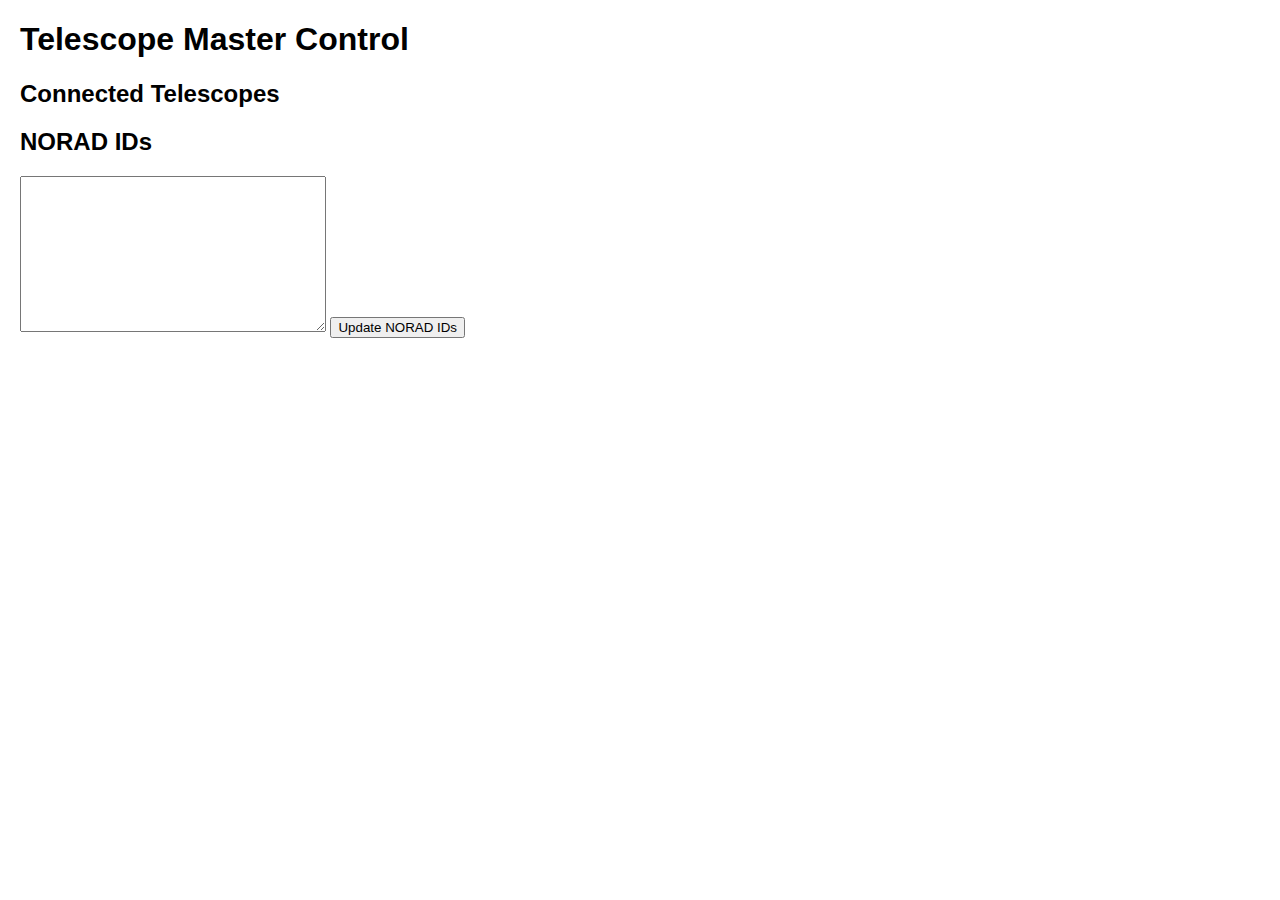
==== frontend/static/index.html @ 101906e3 "changes" ====
<!DOCTYPE html>
<html>
<head>
    <title>Telescope Control</title>
    <link rel="stylesheet" href="styles.css">
</head>
<body>
    <h1>Telescope Master Control</h1>

    <section id="connected-telescopes">
        <h2>Connected Telescopes</h2>
        <ul id="telescope-list">
            </ul>
    </section>

    <section id="norad-ids">
        <h2>NORAD IDs</h2>
        <textarea id="norad-list"></textarea>
        <button id="update-norad">Update NORAD IDs</button>
    </section>

    <script src="script.js"></script>
</body>
</html>
---- frontend/static/styles.css ----
body {
    font-family: sans-serif;
    margin: 20px;
}

section {
    margin-bottom: 20px;
}

ul {
    list-style: none;
    padding: 0;
}

li {
    margin-bottom: 5px;
}

textarea {
    width: 300px;
    height: 150px;
}
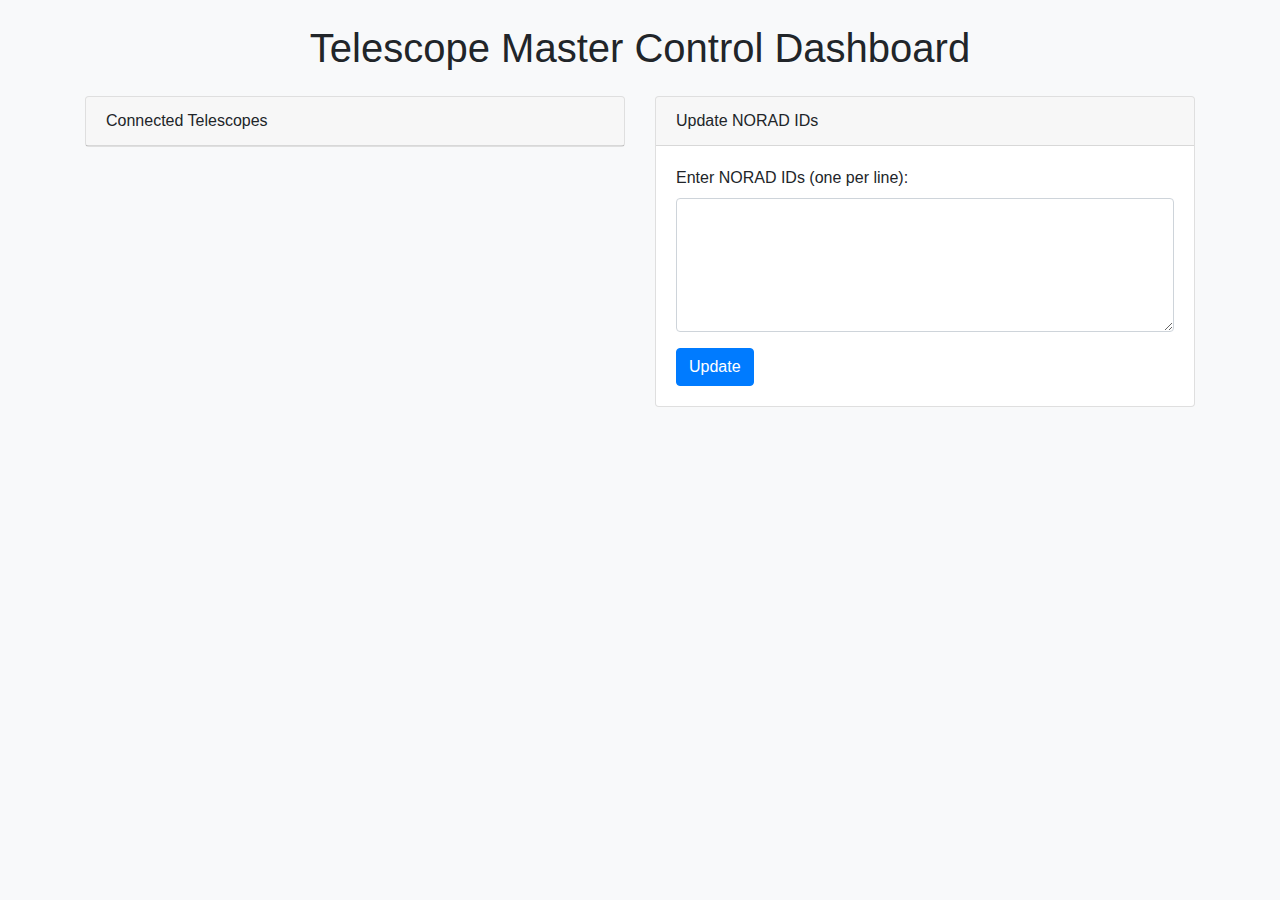
==== commit c889bd8e: "change" ====
--- a/frontend/static/index.html
+++ b/frontend/static/index.html
@@ -1,24 +1,49 @@
 <!DOCTYPE html>
-<html>
+<html lang="en">
 <head>
-    <title>Telescope Control</title>
+    <meta charset="UTF-8">
+    <title>Telescope Master Control Dashboard</title>
+    <!-- Bootstrap CSS CDN -->
+    <link rel="stylesheet" href="https://stackpath.bootstrapcdn.com/bootstrap/4.5.2/css/bootstrap.min.css">
     <link rel="stylesheet" href="styles.css">
 </head>
 <body>
-    <h1>Telescope Master Control</h1>
-
-    <section id="connected-telescopes">
-        <h2>Connected Telescopes</h2>
-        <ul id="telescope-list">
-            </ul>
-    </section>
-
-    <section id="norad-ids">
-        <h2>NORAD IDs</h2>
-        <textarea id="norad-list"></textarea>
-        <button id="update-norad">Update NORAD IDs</button>
-    </section>
-
+    <div class="container my-4">
+        <h1 class="text-center mb-4">Telescope Master Control Dashboard</h1>
+        <!-- Message display area -->
+        <div id="message"></div>
+        <div class="row">
+            <!-- Connected Telescopes Card -->
+            <div class="col-md-6 mb-4">
+                <div class="card">
+                    <div class="card-header">
+                        Connected Telescopes
+                    </div>
+                    <ul class="list-group list-group-flush" id="telescope-list">
+                        <!-- Telescopes will be dynamically inserted here -->
+                    </ul>
+                </div>
+            </div>
+            <!-- Update NORAD IDs Card -->
+            <div class="col-md-6 mb-4">
+                <div class="card">
+                    <div class="card-header">
+                        Update NORAD IDs
+                    </div>
+                    <div class="card-body">
+                        <div class="form-group">
+                            <label for="norad-list">Enter NORAD IDs (one per line):</label>
+                            <textarea id="norad-list" class="form-control" rows="5"></textarea>
+                        </div>
+                        <button id="update-norad" class="btn btn-primary">Update</button>
+                    </div>
+                </div>
+            </div>
+        </div>
+    </div>
+    <!-- Bootstrap JS dependencies -->
+    <script src="https://code.jquery.com/jquery-3.5.1.slim.min.js"></script>
+    <script src="https://cdn.jsdelivr.net/npm/bootstrap@4.5.2/dist/js/bootstrap.bundle.min.js"></script>
     <script src="script.js"></script>
 </body>
 </html>--- a/frontend/static/styles.css
+++ b/frontend/static/styles.css
@@ -1,6 +1,7 @@
 body {
-    font-family: sans-serif;
-    margin: 20px;
+    font-family: "Helvetica Neue", Helvetica, Arial, sans-serif;
+    background-color: #f8f9fa; /* Light gray background similar to Bootstrap */
+    margin: 0;
 }
 
 section {
@@ -19,4 +20,9 @@
 textarea {
     width: 300px;
     height: 150px;
+}
+
+/* Additional spacing for the message alert at the top */
+#message {
+    margin-bottom: 20px;
 }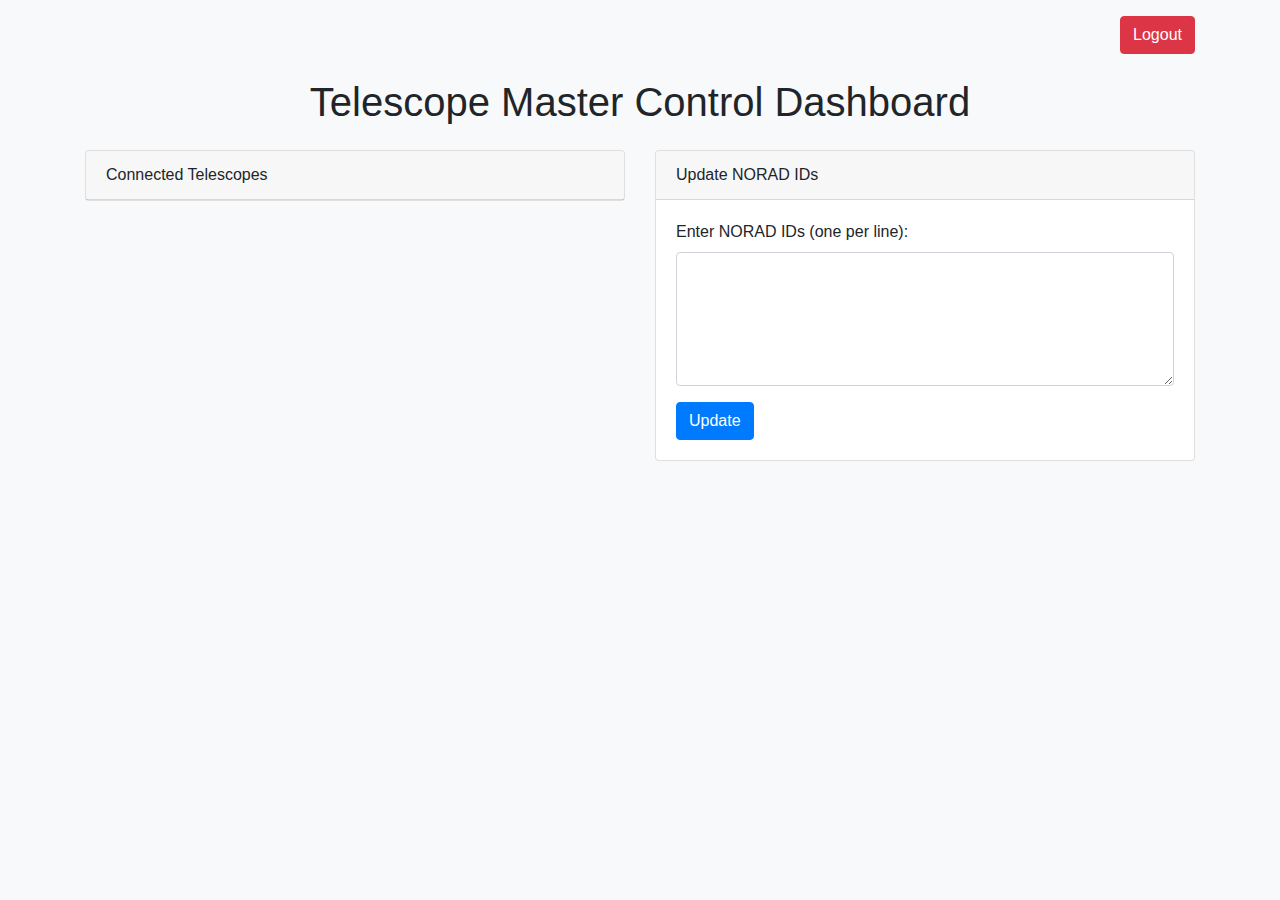
==== commit 6fd01013: "change" ====
--- a/frontend/static/index.html
+++ b/frontend/static/index.html
@@ -8,6 +8,12 @@
     <link rel="stylesheet" href="styles.css">
 </head>
 <body>
+    <!-- Logout button -->
+    <div class="container mt-3">
+        <div class="d-flex justify-content-end">
+            <a href="/logout" class="btn btn-danger">Logout</a>
+        </div>
+    </div>
     <div class="container my-4">
         <h1 class="text-center mb-4">Telescope Master Control Dashboard</h1>
         <!-- Message display area -->
